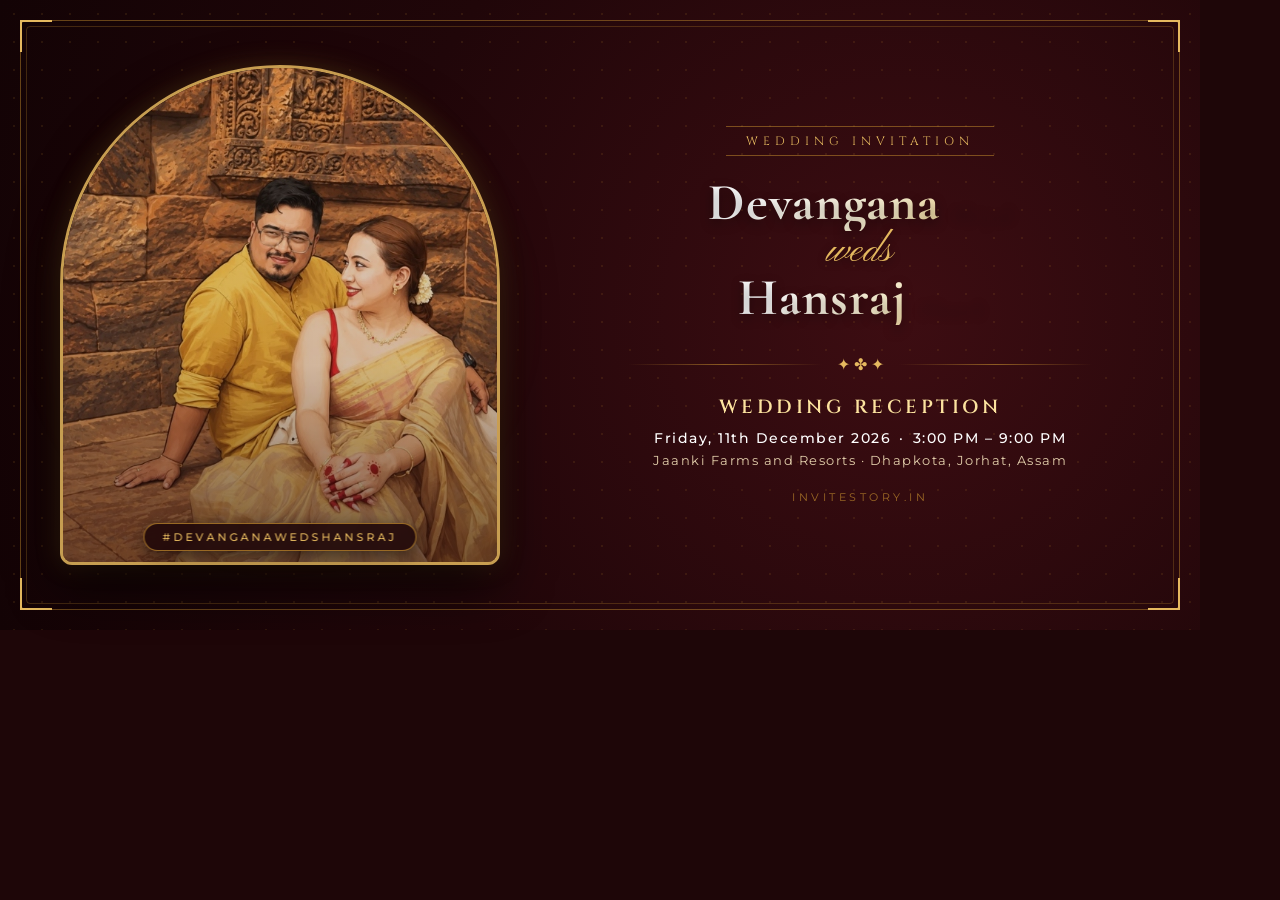
==== og-card.html @ 199b8ece "Add custom 1200x630 OG image and complete Open Graph meta tags" ====
<!DOCTYPE html>
<html lang="en">
<head>
<meta charset="UTF-8">
<style>
  @import url('https://fonts.googleapis.com/css2?family=Cormorant+Garamond:ital,wght@0,400;0,600;0,700;1,400;1,600&family=Pinyon+Script&family=Cinzel:wght@500;700&family=Montserrat:wght@300;400;500;600&display=swap');

  * {
    margin: 0;
    padding: 0;
    box-sizing: border-box;
  }

  body {
    width: 1200px;
    height: 630px;
    overflow: hidden;
    background: #1e0608;
    font-family: 'Montserrat', sans-serif;
    color: #f7eedb;
    position: relative;
    display: flex;
    align-items: center;
    justify-content: center;
  }

  /* Rich background layering */
  .bg-base {
    position: absolute;
    inset: 0;
    background: radial-gradient(circle at 75% 50%, #3d0d12 0%, #200609 55%, #130305 100%);
    z-index: 1;
  }

  .bg-pattern {
    position: absolute;
    inset: 0;
    background-image: radial-gradient(#c9922f 0.75px, transparent 0.75px);
    background-size: 28px 28px;
    opacity: 0.12;
    z-index: 2;
  }

  /* Outer Gold Ornamental Border */
  .outer-frame {
    position: absolute;
    inset: 20px;
    border: 1.5px solid rgba(201, 146, 47, 0.45);
    border-radius: 6px;
    z-index: 3;
    pointer-events: none;
  }

  .inner-frame {
    position: absolute;
    inset: 26px;
    border: 0.5px solid rgba(201, 146, 47, 0.25);
    border-radius: 4px;
    z-index: 3;
    pointer-events: none;
  }

  .corner-ornament {
    position: absolute;
    width: 32px;
    height: 32px;
    border: 2px solid #e5b95f;
    z-index: 4;
  }
  .corner-tl { top: 20px; left: 20px; border-right: none; border-bottom: none; }
  .corner-tr { top: 20px; right: 20px; border-left: none; border-bottom: none; }
  .corner-bl { bottom: 20px; left: 20px; border-right: none; border-top: none; }
  .corner-br { bottom: 20px; right: 20px; border-left: none; border-top: none; }

  /* Main Container Split Layout */
  .card-content {
    position: relative;
    z-index: 10;
    width: 1120px;
    height: 550px;
    display: flex;
    align-items: center;
    justify-content: space-between;
    gap: 40px;
  }

  /* Left Side: Real Couple Photo Arches */
  .photo-container {
    width: 480px;
    height: 520px;
    position: relative;
    display: flex;
    align-items: center;
    justify-content: center;
  }

  .photo-glow {
    position: absolute;
    inset: 10px;
    background: radial-gradient(circle, rgba(201, 146, 47, 0.3) 0%, transparent 70%);
    filter: blur(25px);
    z-index: 1;
  }

  .photo-arch {
    width: 440px;
    height: 500px;
    border-radius: 220px 220px 12px 12px;
    overflow: hidden;
    position: relative;
    z-index: 2;
    border: 3px solid rgba(229, 185, 95, 0.85);
    box-shadow: 0 20px 50px rgba(0, 0, 0, 0.7), 0 0 25px rgba(201, 146, 47, 0.25);
  }

  .couple-img {
    width: 100%;
    height: 100%;
    object-fit: cover;
    object-position: center 25%;
    display: block;
    transform: scale(1.02);
  }

  .photo-overlay {
    position: absolute;
    inset: 0;
    background: linear-gradient(180deg, rgba(30, 6, 8, 0.1) 0%, rgba(30, 6, 8, 0.2) 60%, rgba(30, 6, 8, 0.6) 100%);
  }

  /* Secondary small floating badge on photo */
  .photo-tag {
    position: absolute;
    bottom: 24px;
    left: 50%;
    transform: translateX(-50%);
    background: rgba(30, 6, 8, 0.88);
    border: 1px solid rgba(201, 146, 47, 0.7);
    padding: 6px 18px;
    border-radius: 30px;
    font-size: 11px;
    letter-spacing: 3px;
    text-transform: uppercase;
    color: #e5b95f;
    font-weight: 500;
    backdrop-filter: blur(8px);
    white-space: nowrap;
    box-shadow: 0 4px 15px rgba(0,0,0,0.5);
    z-index: 3;
  }

  /* Right Side: Typography & Details */
  .info-panel {
    flex: 1;
    display: flex;
    flex-direction: column;
    justify-content: center;
    align-items: center;
    text-align: center;
    padding: 20px 10px;
  }

  .invitation-badge {
    display: inline-block;
    font-family: 'Cinzel', serif;
    font-size: 12px;
    letter-spacing: 5px;
    text-transform: uppercase;
    color: #e5b95f;
    padding: 6px 20px;
    border-top: 1px solid rgba(201, 146, 47, 0.5);
    border-bottom: 1px solid rgba(201, 146, 47, 0.5);
    margin-bottom: 20px;
  }

  .couple-names {
    display: flex;
    flex-direction: column;
    align-items: center;
    margin-bottom: 15px;
  }

  .name {
    font-family: 'Cormorant Garamond', serif;
    font-size: 52px;
    font-weight: 700;
    letter-spacing: 1px;
    line-height: 1.05;
    background: linear-gradient(135deg, #ffffff 20%, #fdf2d0 60%, #e5b95f 100%);
    -webkit-background-clip: text;
    -webkit-text-fill-color: transparent;
    text-shadow: 0 4px 12px rgba(0, 0, 0, 0.4);
  }

  .subname {
    font-size: 24px;
    font-weight: 400;
    opacity: 0.85;
    letter-spacing: 0.5px;
  }

  .connector {
    font-family: 'Pinyon Script', cursive;
    font-size: 40px;
    color: #e5b95f;
    line-height: 0.9;
    margin: 2px 0;
    text-shadow: 0 2px 8px rgba(0,0,0,0.4);
  }

  .ornament-divider {
    display: flex;
    align-items: center;
    justify-content: center;
    gap: 15px;
    margin: 15px 0 20px 0;
    width: 80%;
  }

  .ornament-line {
    flex: 1;
    height: 1px;
    background: linear-gradient(90deg, transparent, rgba(201, 146, 47, 0.6), transparent);
  }

  .ornament-icon {
    color: #e5b95f;
    font-size: 16px;
  }

  .event-title {
    font-family: 'Cinzel', serif;
    font-size: 19px;
    letter-spacing: 3.5px;
    text-transform: uppercase;
    color: #fce39f;
    font-weight: 600;
    margin-bottom: 10px;
  }

  .event-details {
    display: flex;
    flex-direction: column;
    gap: 6px;
    font-family: 'Montserrat', sans-serif;
    font-size: 13.5px;
    letter-spacing: 1.5px;
    color: rgba(247, 238, 219, 0.88);
  }

  .date-time {
    font-weight: 500;
    color: #ffffff;
    display: flex;
    align-items: center;
    justify-content: center;
    gap: 8px;
  }

  .venue-text {
    font-size: 13px;
    color: #e2ceab;
  }

  .footer-tag {
    margin-top: 22px;
    font-size: 11px;
    letter-spacing: 3.5px;
    text-transform: uppercase;
    color: rgba(201, 146, 47, 0.7);
  }
</style>
</head>
<body>
  <div class="bg-base"></div>
  <div class="bg-pattern"></div>
  <div class="outer-frame"></div>
  <div class="inner-frame"></div>
  <div class="corner-ornament corner-tl"></div>
  <div class="corner-ornament corner-tr"></div>
  <div class="corner-ornament corner-bl"></div>
  <div class="corner-ornament corner-br"></div>

  <div class="card-content">
    <!-- Left: Couple Photo -->
    <div class="photo-container">
      <div class="photo-glow"></div>
      <div class="photo-arch">
        <img class="couple-img" src="./editable/assets/couple-1.jpg" alt="Devangana & Hansraj">
        <div class="photo-overlay"></div>
      </div>
      <div class="photo-tag">#DevanganaWedsHansraj</div>
    </div>

    <!-- Right: Invitation Details -->
    <div class="info-panel">
      <div class="invitation-badge">Wedding Invitation</div>
      
      <div class="couple-names">
        <div class="name">Devangana <span class="subname">(Riya)</span></div>
        <div class="connector">weds</div>
        <div class="name">Hansraj <span class="subname">(Neer)</span></div>
      </div>

      <div class="ornament-divider">
        <div class="ornament-line"></div>
        <div class="ornament-icon">✦ ✤ ✦</div>
        <div class="ornament-line"></div>
      </div>

      <div class="event-title">Wedding Reception</div>
      
      <div class="event-details">
        <div class="date-time">
          <span>Friday, 11th December 2026</span>
          <span>·</span>
          <span>3:00 PM – 9:00 PM</span>
        </div>
        <div class="venue-text">Jaanki Farms and Resorts · Dhapkota, Jorhat, Assam</div>
      </div>

      <div class="footer-tag">invitestory.in</div>
    </div>
  </div>
</body>
</html>
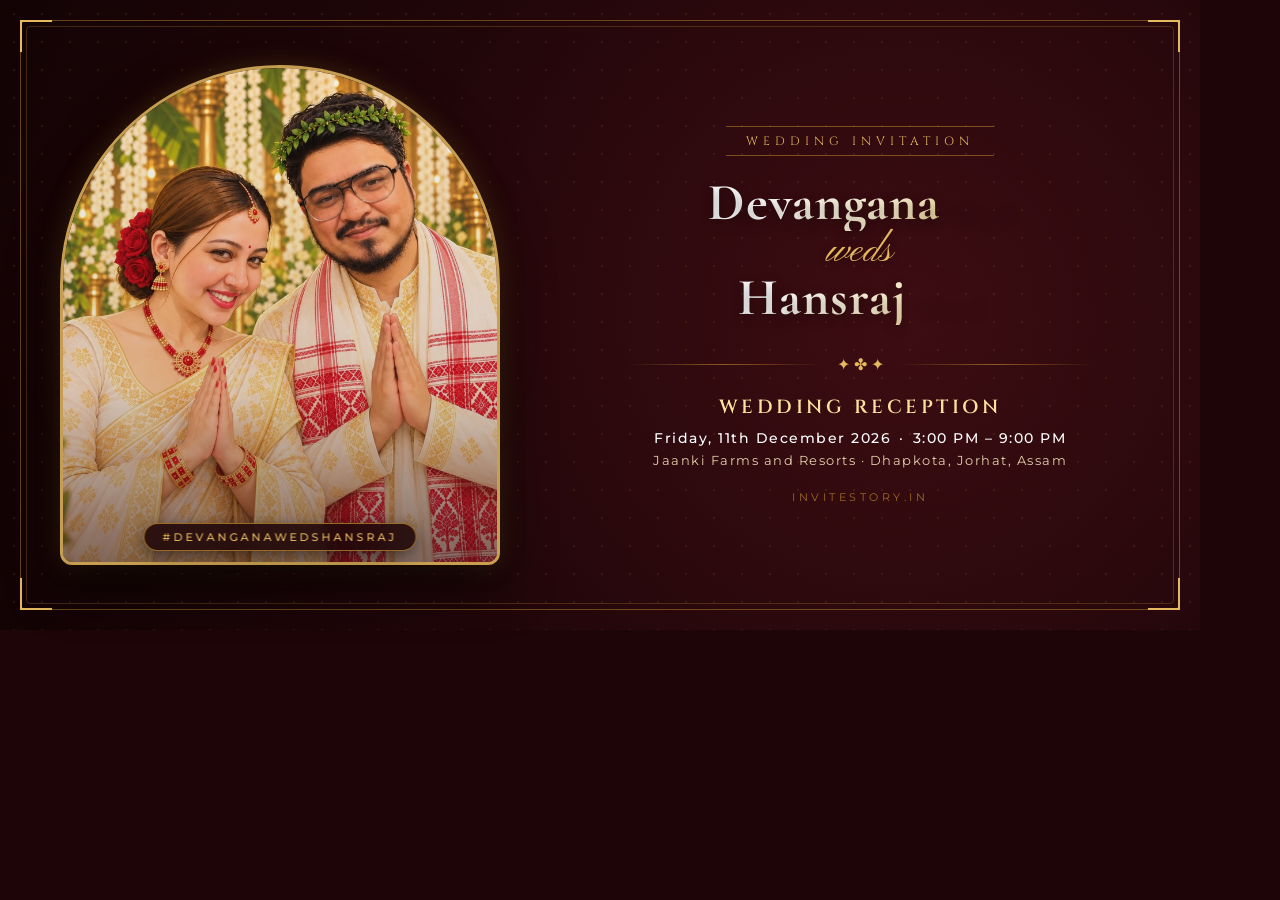
==== commit 5408344b: "Add new couple traditional Namaste portrait and update OG banner" ====
--- a/og-card.html
+++ b/og-card.html
@@ -117,7 +117,7 @@
     width: 100%;
     height: 100%;
     object-fit: cover;
-    object-position: center 25%;
+    object-position: center 15%;
     display: block;
     transform: scale(1.02);
   }
@@ -125,7 +125,7 @@
   .photo-overlay {
     position: absolute;
     inset: 0;
-    background: linear-gradient(180deg, rgba(30, 6, 8, 0.1) 0%, rgba(30, 6, 8, 0.2) 60%, rgba(30, 6, 8, 0.6) 100%);
+    background: linear-gradient(180deg, rgba(30, 6, 8, 0.05) 0%, rgba(30, 6, 8, 0.15) 65%, rgba(30, 6, 8, 0.55) 100%);
   }
 
   /* Secondary small floating badge on photo */
@@ -286,7 +286,7 @@
     <div class="photo-container">
       <div class="photo-glow"></div>
       <div class="photo-arch">
-        <img class="couple-img" src="./editable/assets/couple-1.jpg" alt="Devangana & Hansraj">
+        <img class="couple-img" src="./editable/assets/couple-4.jpg" alt="Devangana & Hansraj">
         <div class="photo-overlay"></div>
       </div>
       <div class="photo-tag">#DevanganaWedsHansraj</div>
